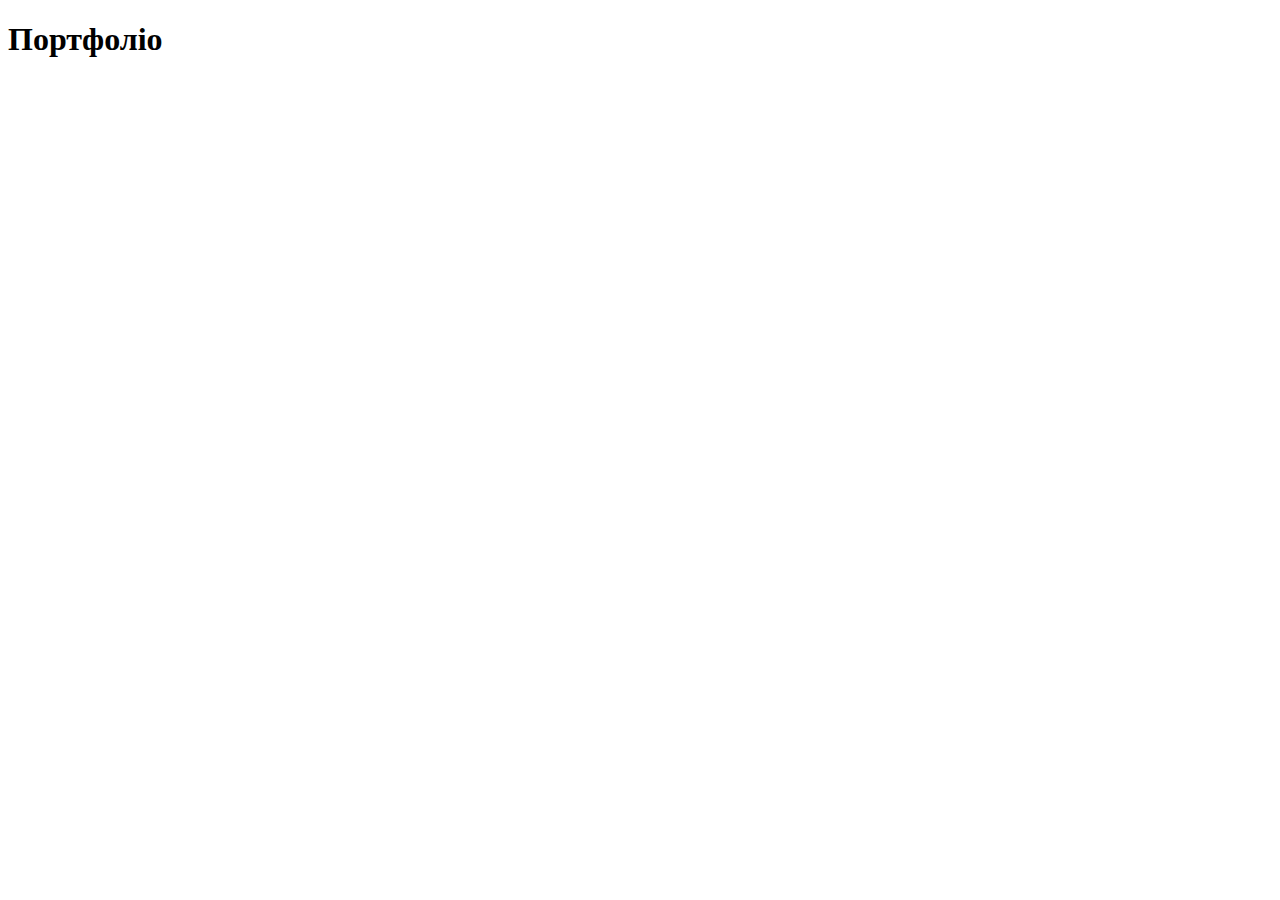
==== portfolio.html @ db844f71 "fix phone" ====
<!DOCTYPE html>
<html lang="uk">
<head>
    <meta charset="UTF-8">
    <meta http-equiv="X-UA-Compatible" content="IE=edge">
    <meta name="viewport" content="width=device-width, initial-scale=1.0">
    <title>Document</title>
</head>
<body>
    <h1>Портфоліо</h1>
</body>
</html>
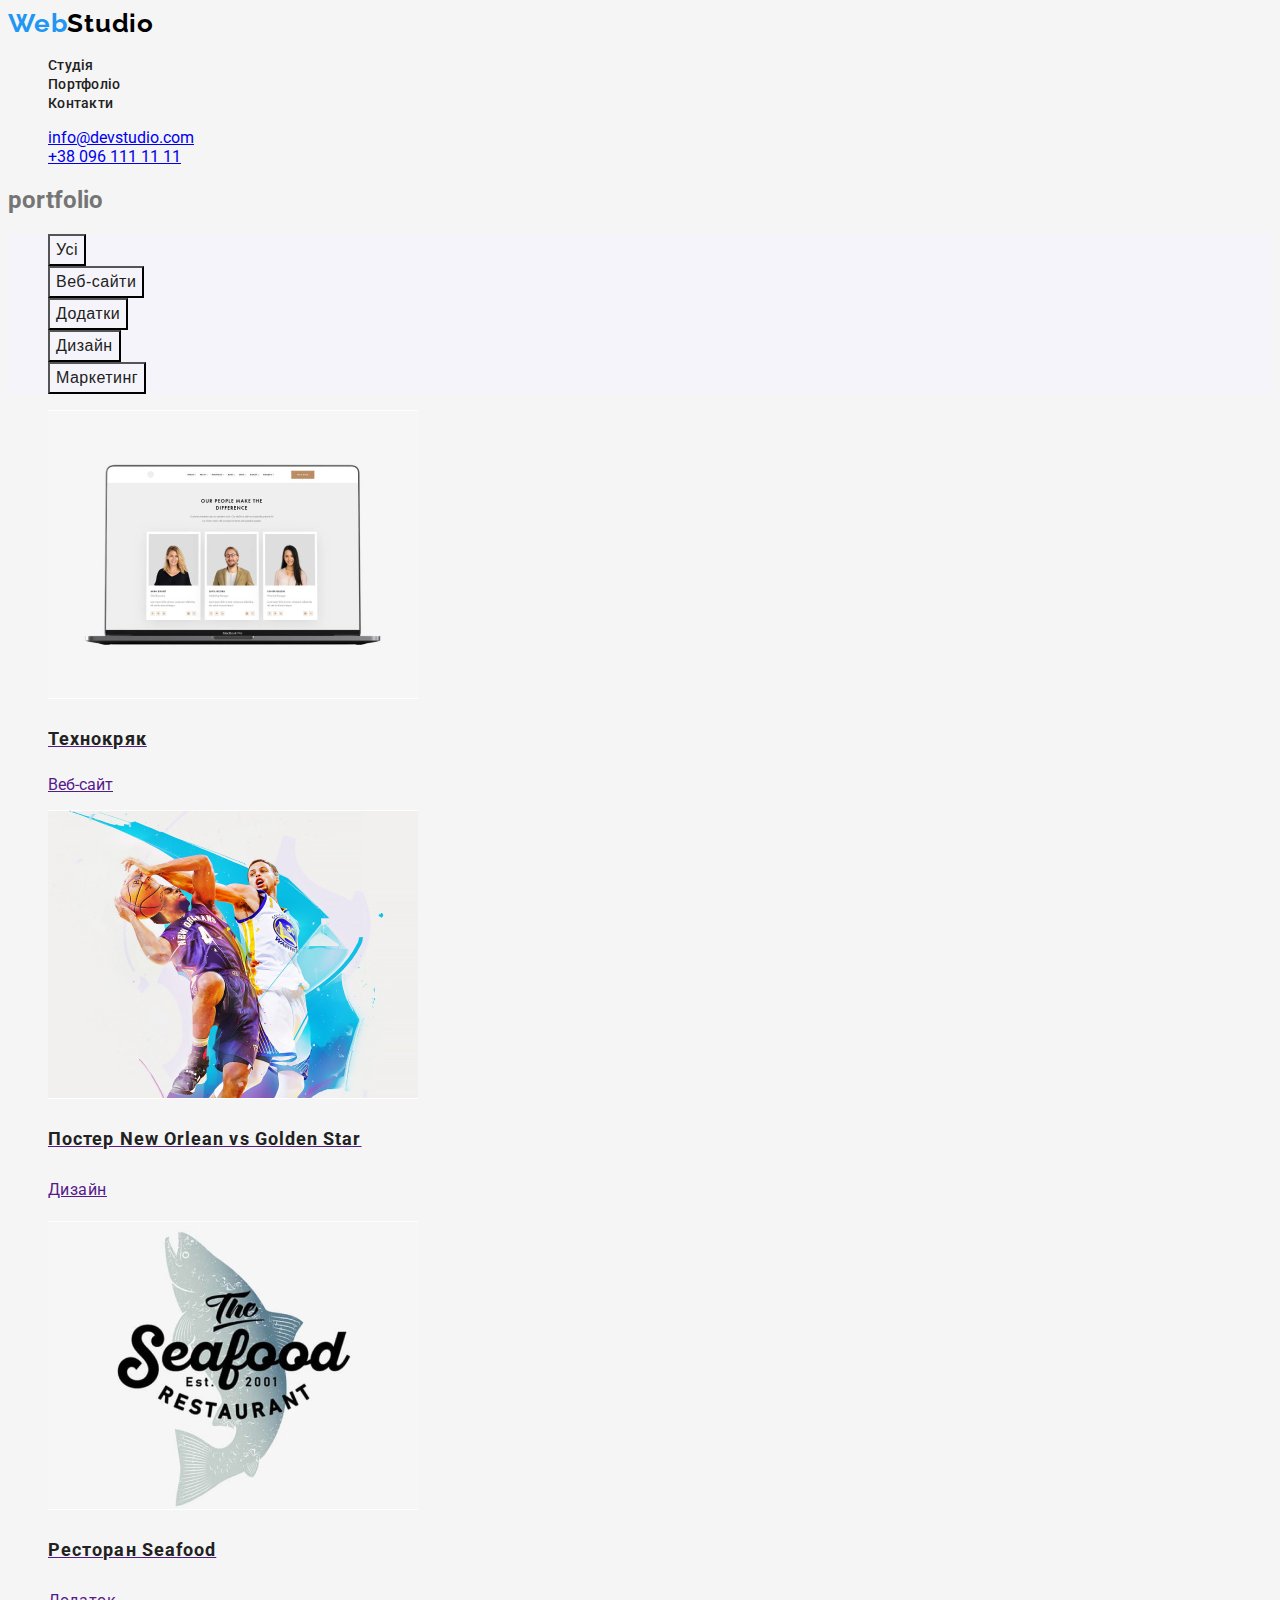
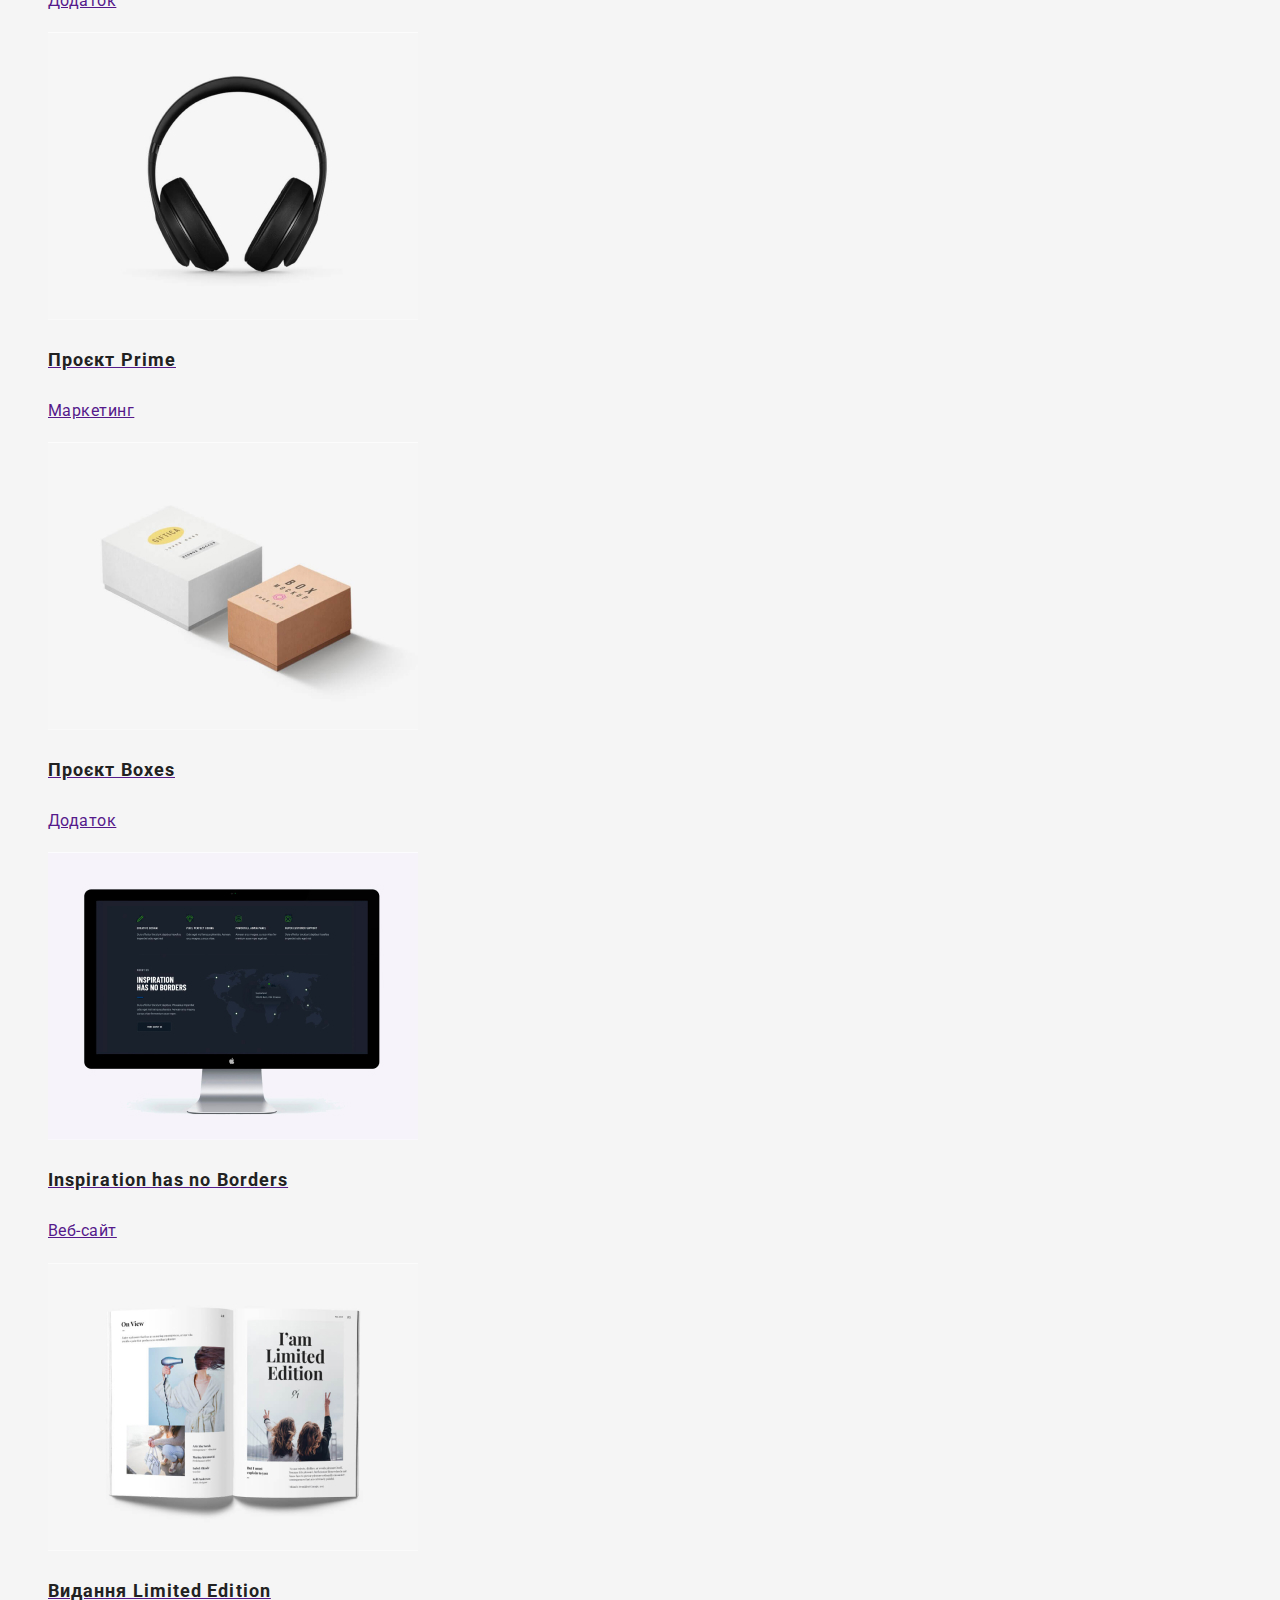
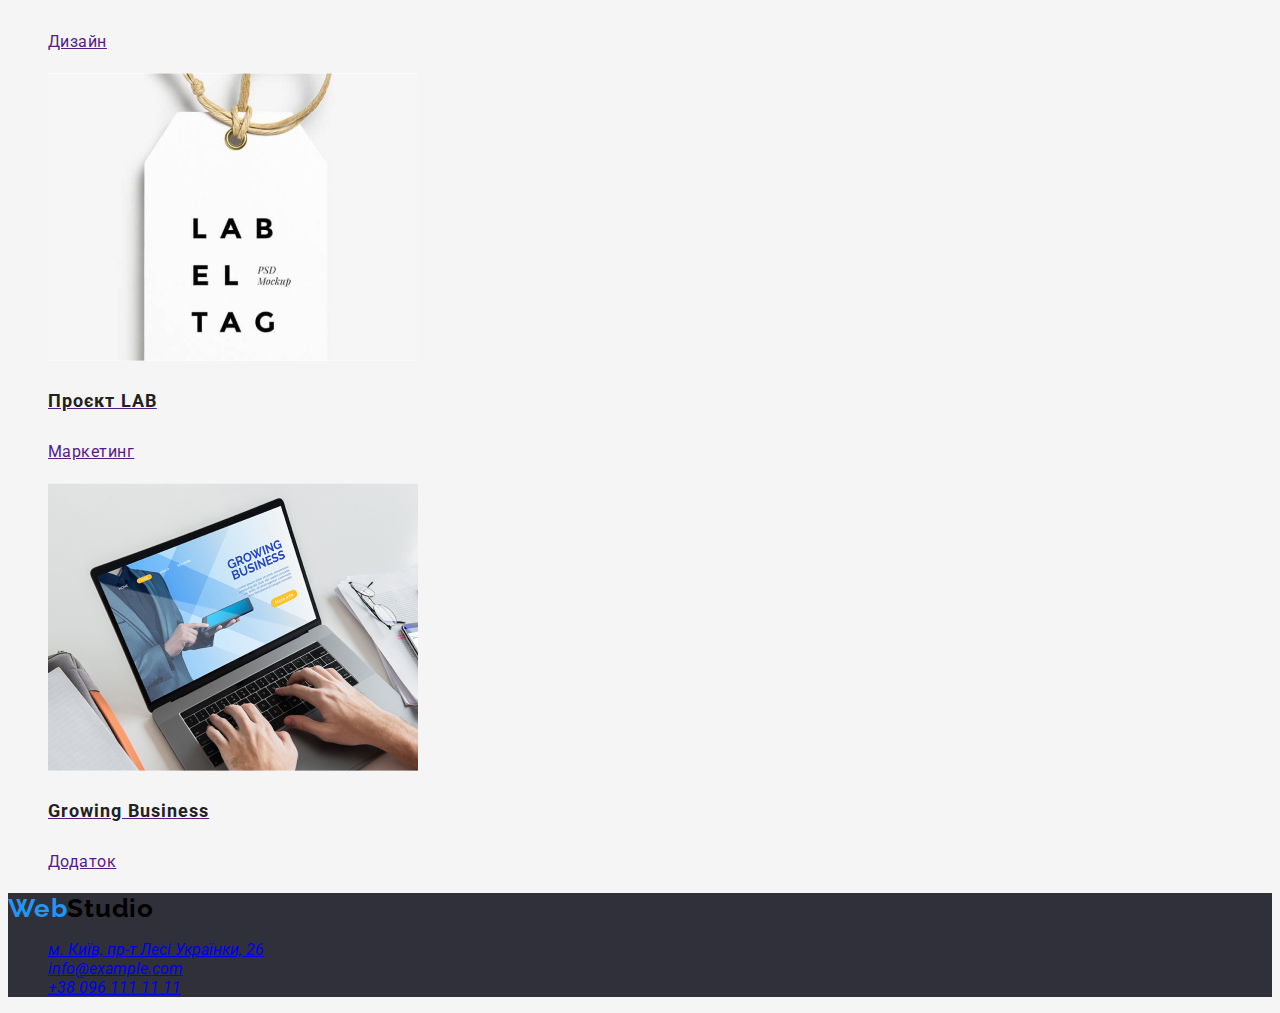
==== commit 889b7e41: "add portfolio" ====
--- a/portfolio.html
+++ b/portfolio.html
@@ -5,8 +5,122 @@
     <meta http-equiv="X-UA-Compatible" content="IE=edge">
     <meta name="viewport" content="width=device-width, initial-scale=1.0">
     <title>Document</title>
+<link rel="preconnect" href="https://fonts.googleapis.com">
+<link rel="preconnect" href="https://fonts.gstatic.com" crossorigin>
+<link
+    href="https://fonts.googleapis.com/css2?family=Oleo+Script&family=Raleway:wght@700&family=Roboto:wght@400;500;700&display=swap"
+    rel="stylesheet">
+
+   <link rel="stylesheet" href="./css/style.css">
 </head>
-<body>
-    <h1>Портфоліо</h1>
+<body class="page">
+    <header class="page-header">
+       <!-- верхня лінія -->
+       <nav class="header-nav">
+       <a href="./index.html" class="logo">
+         <span class="logo-web">Web</span><span class="logo-studio">Studio</span></a>
+        <ul class="nav list">
+            <li><a href="./studio.html" class="nav-studia link">Студія</a></li>
+            <li><a href="./portfolio.html" class="nav-portfolio link">Портфоліо</a></li>
+            <li><a href="" class="nav-kontakt link">Контакти</a></li>
+                </ul>
+       </nav>
+        <ul class="auth-nav list link">
+        <li><a href="mailto:info@devstudio.com" class="link" >info@devstudio.com</a></li>
+        <li><a href="tel+380961111111" class="link">+38 096 111 11 11</a></li>
+         </ul> 
+    </header>
+    <main>
+<!-- Портфоліо -->
+<section class="section-potfolio">
+    <h2>portfolio</h2>
+       <!-- filters -->
+       <ul class=" portfolio-filter list">
+        <li><button type="button" class="link button">Усі</button>
+        </li>
+        <li><button type="button" class="link button">Веб-сайти</button>
+        </li>
+        <li><button type="button" class="link button">Додатки</button>
+        </li>
+        <li><button type="button" class="link button">Дизайн</button>
+         </li>
+        <li><button type="button" class="link button">Маркетинг</button>
+        </li>
+      </ul>
+      
+           <ul class="list">
+      <!-- project1 -->
+             <li> <a href="">
+                   <img src="./images/imgone.jpg" width="370" alt="два фото з жінками і одне фото з чоловіком">
+            <h3 class="project-title">Технокряк</h3>
+            <p>Веб-сайт</p></a>
+            </li>
+         <!-- project2 -->
+                <li><a href="">
+                <img src="./images/imgtwo.jpg" width="370" alt="два чоловіка з м'ячем">
+             <h3 class="project-title">Постер New Orlean vs Golden Star</h3>
+             <p class="project-text">Дизайн</p></a>
+            </li>
+        <!-- project3 -->
+                <li> <a href="">
+                <img src="./images/imgthree.jpg" width="370" alt="назва ресторану ">
+                <h3 class="project-title">Ресторан Seafood</h3>
+                <p class="project-text">Додаток</p></a>
+             </li>
+        <!-- project4 -->
+                <li> <a href="">
+                <img src="./images/imgfour.jpg" width="370" alt="навушники">
+                <h3 class="project-title">Проєкт Prime</h3>
+                <p class="project-text">Маркетинг</p></a>
+             </li>
+        <!-- project5 -->
+                <li> <a href="">
+                <img src="./images/imgfive.jpg" width="370" alt="лежать дві коробки">
+             <h3 class="project-title">Проєкт Boxes</h3>
+            <p class="project-text">Додаток</p></a>
+             </li>
+         <!-- project6 -->
+                <li> <a href="">
+                <img src="./images/imgsix.jpg" width="370" alt="монитор стоїть на поверхнї">
+             
+            <h3 class="project-title">Inspiration has no Borders</h3>
+            <p class="project-text">Веб-сайт</p></a>
+             </li>
+             <!-- project7 -->
+                <li> <a href="">
+                <img src="./images/imgseven.jpg" width="370" alt="відкритий журнал">
+             <h3 class="project-title">Видання Limited Edition</h3>
+            <p class="project-text">Дизайн</p></a>
+             </li>
+              <!-- project8 -->
+                <li> <a href="">
+                <img src="./images/imgeight.jpg"  width="370" alt="етикетка бренду">
+             <h3 class="project-title">Проєкт LAB</h3>
+            <p class="project-text">Маркетинг</p></a>
+            </li>
+            <!-- project9 -->
+                <li> <a href="">
+                <img src="./images/imgnine.jpg" width="370" alt="руки на клавіатурі ноутбука">
+             <h3 class="project-title">Growing Business</h3>
+            <p class="project-text">Додаток</p></a>
+         </li>   
+            </ul>
+</section>
+    </main>
+<!--підвал  -->
+<footer class="footer">
+    <a href="./index.html" class="logo"><span class="logo-web">Web</span><span class="logo-studio">Studio</span></a>
+    <address>
+    <ul class=" auth-nav list">
+      <li>
+         <a href="address">м. Київ, пр-т Лесі Українки, 26</a>
+      </li>
+        <li>
+            <a href="mailto:info@example.com" class="link">info@example.com</a>
+                    </li>
+        <li><a href="tel:+380961111111" class="link">+38 096 111 11 11</a></li>
+    </ul></address>
+</footer>
+    
 </body>
 </html>--- a/css/style.css
+++ b/css/style.css
@@ -0,0 +1,206 @@
+:root{
+    --title-color: #212121;
+    --text-color: #757575;
+    --accent-color: #2196F3;
+    --secondary-title-color: #000000;
+    --primary-background-color: #F5F5F5;
+    --background-color: #F5F4FA;
+    --secondary-background-color: #2F303A;
+    --title-white-color:   #FFFFFF;
+}
+
+body{
+    background:var(--primary-background-color) ;
+    color:var(--text-color);
+
+    font-family: Roboto, sans-serif;}
+
+
+    /* колір основного тексту color: #212121; */
+    /* колір другорядного тексту  color:#757575; */
+    /* колір-акцент color:#2196F3*/
+    /* білий color:#FFFFFF */
+
+
+.list{
+    list-style: none;
+}
+/* logo */
+.logo-web{
+    color:var(--accent-color) ;
+}
+.logo-studio{
+    color:var(--secondary-title-color) ;
+}
+.logo{
+     
+    font-family: 'Raleway',sans-serif;
+    font-weight: 700;
+    font-size: 26px;
+    line-height: 1.19;
+    letter-spacing: 0.03em;
+    text-decoration: none;
+}
+/* навігація */
+.header-nav .link {
+    color:var(--title-color) ;
+
+   font-weight: 500;
+   font-size: 14px;
+   line-height: 1.14;
+   letter-spacing: 0.02em;
+   text-decoration: none ;
+
+}
+.header-nav .link:hover, 
+.header-nav .link:focus{
+    color:var(--accent-color) ;
+}
+
+.nav-info .link:hover,
+.nav-info .link:focus{
+    color:var(--accent-color);
+}
+.nav{
+    color:var(--title-color) ;
+}
+.nav-portfolio .link .current{
+    color:var(--accent-color) ;
+}  
+/* шапка -hero*/
+.section-hero{
+    background:var(--secondary-background-color) ;
+}
+.title-hero{
+    color: var(--title-white-color);
+    
+    font-weight: 900;
+    font-size: 44px;
+    line-height: 1.36;
+    text-align: center;
+    letter-spacing: 0.06em;
+    text-transform: uppercase;
+    
+}
+
+/* section feature */
+.feature-title{
+   color:var(--title-color) ;
+
+    font-weight: 700;
+    font-size: 14px;
+    line-height: 1.14;
+    letter-spacing: 0.03em;
+    text-transform: uppercase;
+}
+
+/* section-business */
+.business-title{
+    color:var(--title-color) ;
+
+    font-weight: 700;
+    font-size: 36px;
+    line-height: 1.17;
+    text-align: center;
+    letter-spacing: 0.03em;
+
+}
+/* section-team */
+.section-team{
+    background-color:var(--background-color) ;
+}
+.team-title{
+color:var(--title-color) ;
+}
+.title-team{
+ color:var(--title-color) ;
+
+    font-weight: 700;
+    font-size: 36px;
+    line-height: 1.17;
+    text-align: center;
+    letter-spacing: 0.03em;
+}
+.team-title{
+  color: var(--title-color);  
+
+   font-weight: 500;
+   font-size: 16px;
+   line-height: 1.19;
+   text-align: center;
+   letter-spacing: 0.03em;
+            
+}
+
+.team-text{
+ 
+font-weight: 400;
+font-size: 16px;
+line-height: 1.19;
+text-align: center;
+letter-spacing: 0.03em;
+}
+/* footer */
+.footer {
+    background-color:var(--secondary-background-color) ;
+    text-decoration: none;
+}
+
+/* portfolio-filters */
+.portfolio-filter{
+    background-color:var(--background-color) ;
+    color:var(--title-color) ;
+
+}
+.portfolio-filter:hover,
+.portfolio-filter:focus{
+    color:var(--accent-color) ;
+}
+/* portfolio-project */
+.project-title{
+
+    color:var(--title-color);
+
+font-weight: 700;
+font-size: 18px;
+line-height: 2;
+letter-spacing: 0.06em;
+text-decoration: none;
+}
+.project-text{
+    
+font-size: 16px;
+line-height: 1.88;
+letter-spacing: 0.03em;
+text-decoration: none;
+}
+/* button */
+.button{
+    color:var(--title-color) ;
+    background:var(--background-color) ;
+    
+    font-weight: 500;
+    font-size: 16px;
+    line-height: 1.63;
+    text-align: center;
+    letter-spacing: 0.03em;
+}
+
+.button:hover,
+.button:focus{
+    color:var(--title-white-color);
+    background:var(--accent-color) ;
+}
+ .primary-button{
+    color: var(--title-white-color);
+    background:var(--accent-color);
+    
+font-weight: 700;
+font-size: 16px;
+line-height: 1.87;
+display: flex;
+align-items: center;
+text-align: center;
+letter-spacing: 0.06em;
+
+ }
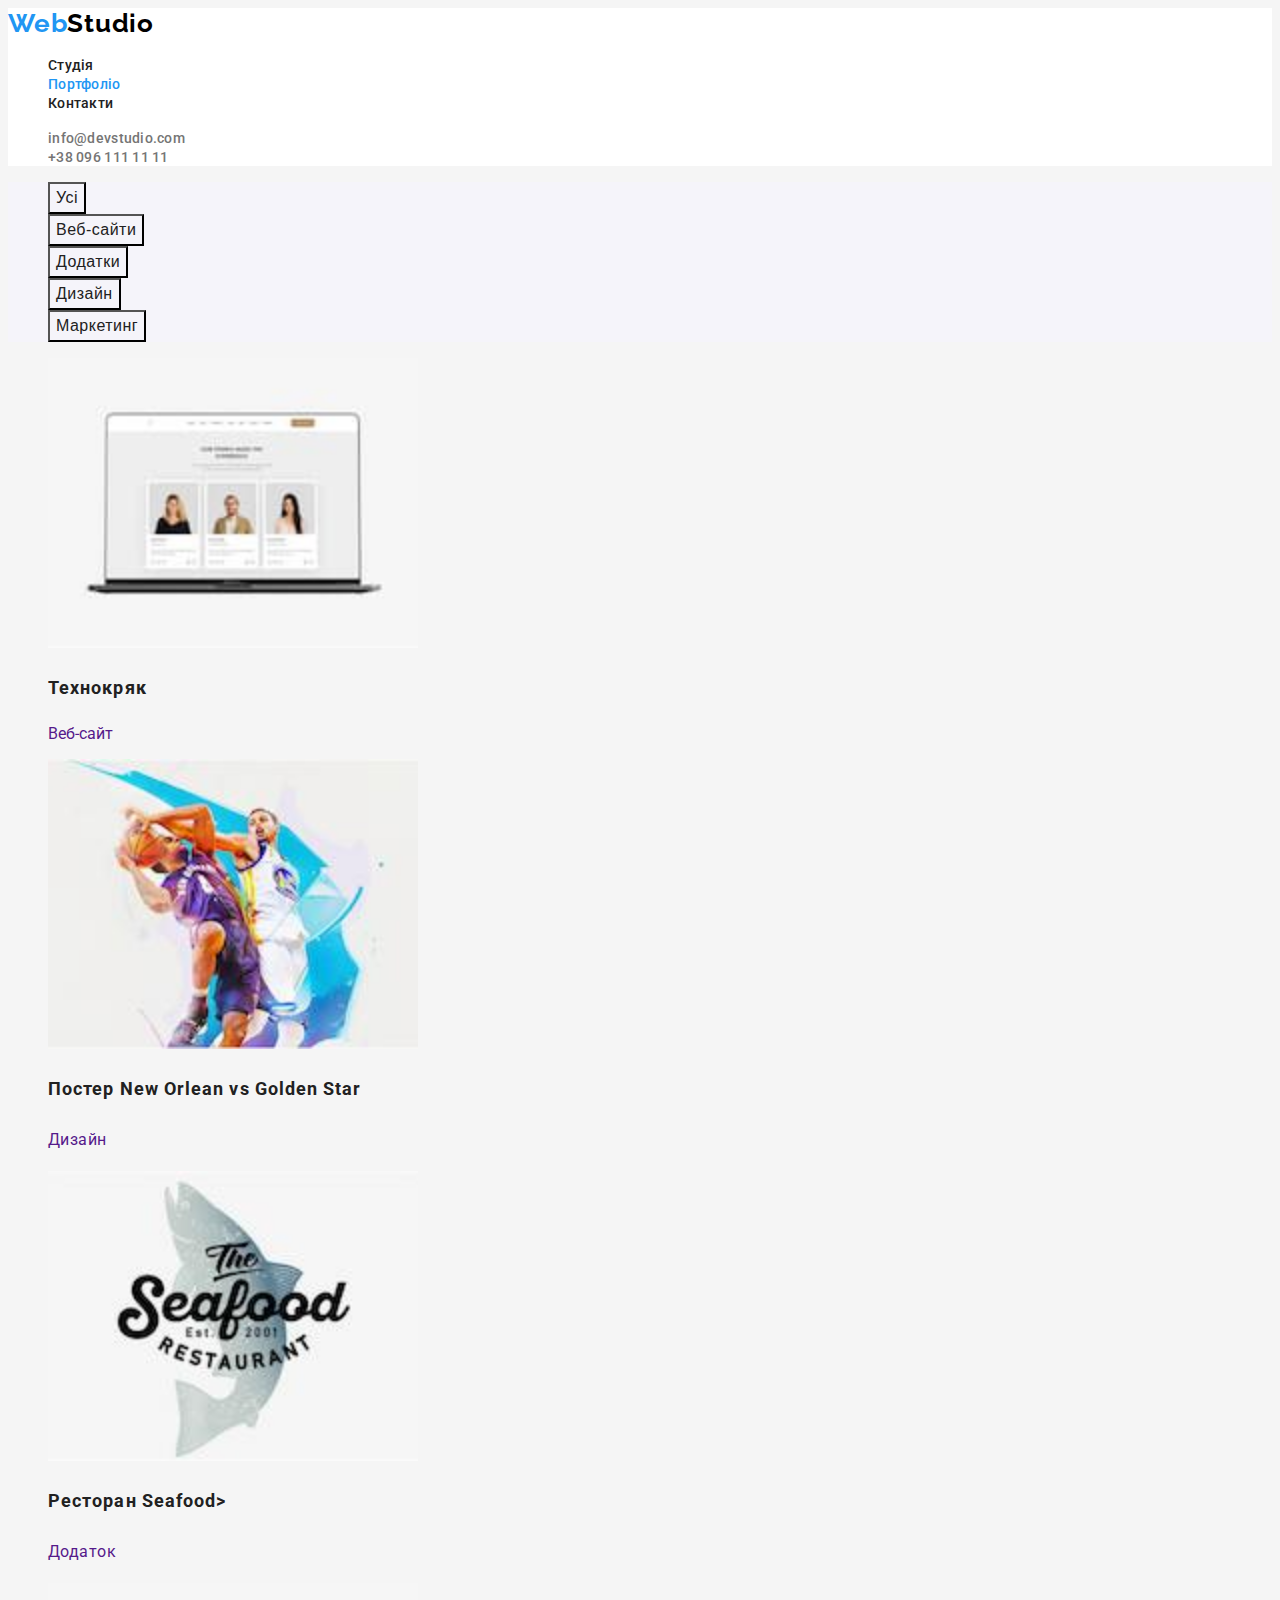
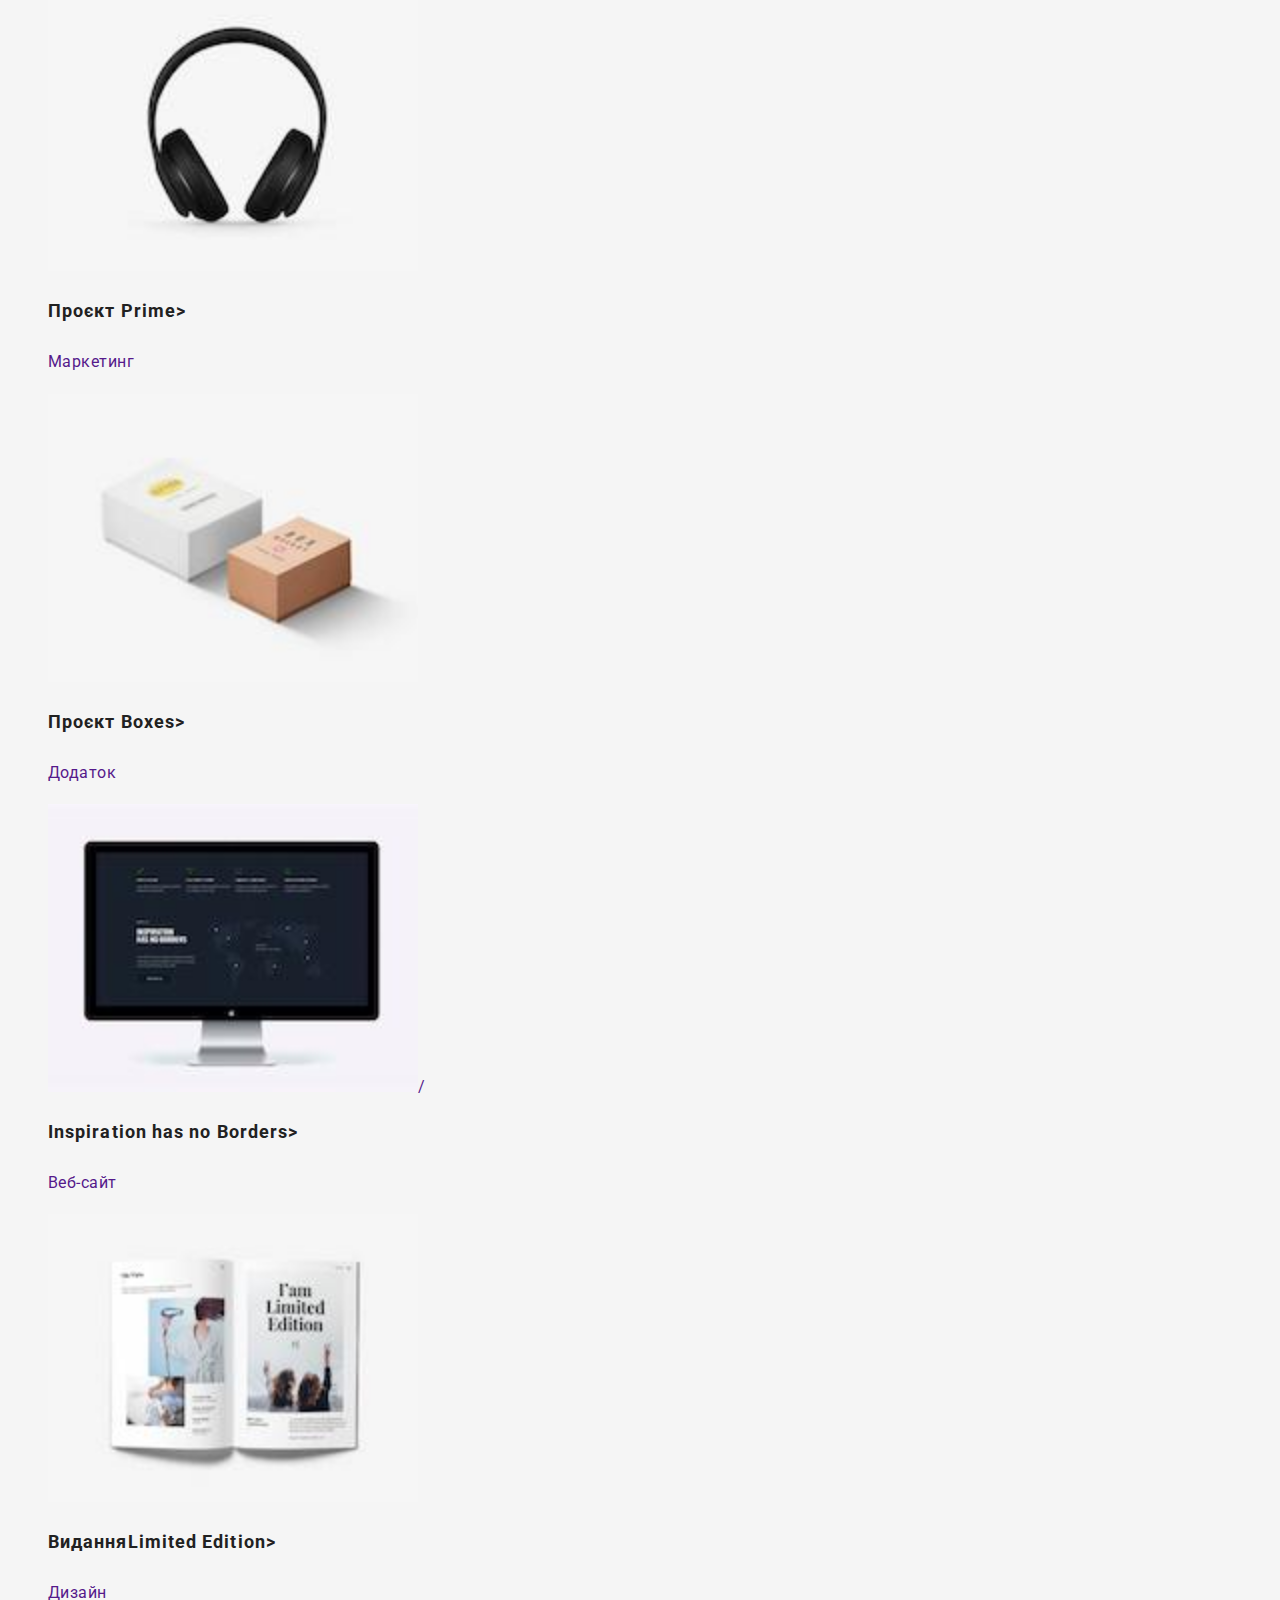
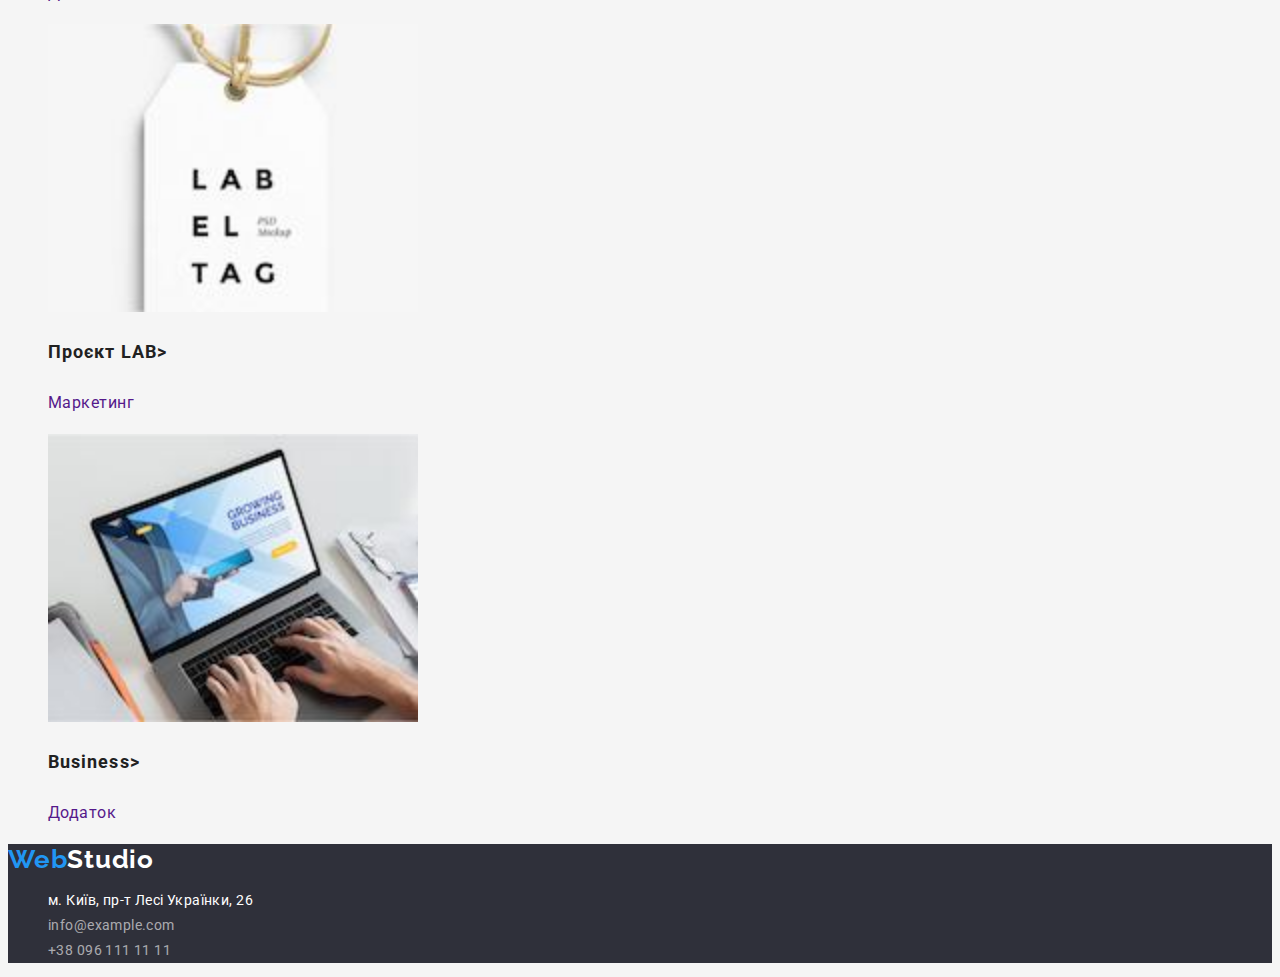
==== commit d1ec4874: "add portfolio" ====
--- a/portfolio.html
+++ b/portfolio.html
@@ -15,111 +15,143 @@
 </head>
 <body class="page">
     <header class="page-header">
-       <!-- верхня лінія -->
+
+                             <!-- Header -->
+
        <nav class="header-nav">
        <a href="./index.html" class="logo">
          <span class="logo-web">Web</span><span class="logo-studio">Studio</span></a>
         <ul class="nav list">
             <li><a href="./studio.html" class="nav-studia link">Студія</a></li>
-            <li><a href="./portfolio.html" class="nav-portfolio link">Портфоліо</a></li>
+            <li><a href="./portfolio.html" class="nav-portfolio link current">Портфоліо</a></li>
             <li><a href="" class="nav-kontakt link">Контакти</a></li>
                 </ul>
        </nav>
         <ul class="auth-nav list link">
-        <li><a href="mailto:info@devstudio.com" class="link" >info@devstudio.com</a></li>
-        <li><a href="tel+380961111111" class="link">+38 096 111 11 11</a></li>
+        <li><a href="mailto:info@devstudio.com" class="auth-info link" >info@devstudio.com</a></li>
+        <li><a href="tel+380961111111" class="auth-tel link">+38 096 111 11 11</a></li>
          </ul> 
     </header>
+    
     <main>
-<!-- Портфоліо -->
-<section class="section-potfolio">
-    <h2>portfolio</h2>
-       <!-- filters -->
-       <ul class=" portfolio-filter list">
-        <li><button type="button" class="link button">Усі</button>
-        </li>
-        <li><button type="button" class="link button">Веб-сайти</button>
-        </li>
-        <li><button type="button" class="link button">Додатки</button>
-        </li>
-        <li><button type="button" class="link button">Дизайн</button>
+
+                             <!-- portfolio -->
+     <section class="section-potfolio">
+     <h2 class="visually-hidden">portfolio</h2>
+
+                             <!-- filters -->
+         <ul class=" portfolio-filter list">
+         <li><button type="button" class="link button">Усі</button>
          </li>
-        <li><button type="button" class="link button">Маркетинг</button>
-        </li>
-      </ul>
-      
-           <ul class="list">
-      <!-- project1 -->
-             <li> <a href="">
-                   <img src="./images/imgone.jpg" width="370" alt="два фото з жінками і одне фото з чоловіком">
-            <h3 class="project-title">Технокряк</h3>
-            <p>Веб-сайт</p></a>
-            </li>
-         <!-- project2 -->
-                <li><a href="">
-                <img src="./images/imgtwo.jpg" width="370" alt="два чоловіка з м'ячем">
-             <h3 class="project-title">Постер New Orlean vs Golden Star</h3>
+         <li><button type="button" class="link button">Веб-сайти</button>
+         </li>
+         <li><button type="button" class="link button">Додатки</button>
+         </li>
+         <li><button type="button" class="link button">Дизайн</button>
+         </li>
+         <li><button type="button" class="link button">Маркетинг</button>
+         </li>
+         </ul>
+                 <ul class="list">
+             
+                      <!-- project1 -->
+
+             <li> <a href="" class="link">
+                   <img src="./images/projectone.jpg" width="370" alt="два фото з жінками і одне фото з чоловіком">
+             <h3 class="project-title">Технокряк</h3>
+             <p>Веб-сайт</p></a>
+             </li>
+             
+                         <!-- project2 -->
+                
+             <li><a href="" class="link" >
+                <img src="./images/projecttwo.jpg" width="370" alt="два чоловіка з м'ячем">
+             <h3 class="project-title">Постер <span lang="en">New Orlean vs Golden Star</span>
+            </h3>
              <p class="project-text">Дизайн</p></a>
-            </li>
-        <!-- project3 -->
-                <li> <a href="">
-                <img src="./images/imgthree.jpg" width="370" alt="назва ресторану ">
-                <h3 class="project-title">Ресторан Seafood</h3>
+             </li>
+             
+                          <!-- project3 -->
+                
+                <li> <a href="" class="link">
+                <img src="./images/projectthree.jpg" width="370" alt="назва ресторану ">
+                <h3 class="project-title">Ресторан <span lang="en">Seafood></span>
+                </h3>
                 <p class="project-text">Додаток</p></a>
              </li>
-        <!-- project4 -->
-                <li> <a href="">
-                <img src="./images/imgfour.jpg" width="370" alt="навушники">
-                <h3 class="project-title">Проєкт Prime</h3>
+             
+                         <!-- project4 -->
+
+                <li> <a href="" class="link">
+                <img src="./images/projectfour.jpg" width="370" alt="навушники">
+                <h3 class="project-title">Проєкт <span lang="en">Prime></span>
+                </h3>
                 <p class="project-text">Маркетинг</p></a>
              </li>
-        <!-- project5 -->
-                <li> <a href="">
-                <img src="./images/imgfive.jpg" width="370" alt="лежать дві коробки">
-             <h3 class="project-title">Проєкт Boxes</h3>
-            <p class="project-text">Додаток</p></a>
+             
+                        <!-- project5 -->
+
+                <li> <a href="" class="link">
+                <img src="./images/projectfive.jpg" width="370" alt="лежать дві коробки">
+             <h3 class="project-title">Проєкт <span lang="en">Boxes></span>
+             </h3>
+             <p class="project-text">Додаток</p></a>
              </li>
-         <!-- project6 -->
-                <li> <a href="">
-                <img src="./images/imgsix.jpg" width="370" alt="монитор стоїть на поверхнї">
              
-            <h3 class="project-title">Inspiration has no Borders</h3>
-            <p class="project-text">Веб-сайт</p></a>
+                      <!-- project6 -->
+
+                <li> <a href="" class="link">
+                <img src="./images/projectsix.jpg" width="370" alt="монитор стоїть на поверхнї">/
+                <h3 class="project-title"><span lang="en">Inspiration has no Borders></span>
+                </h3>
+             <p class="project-text">Веб-сайт</p></a>
              </li>
-             <!-- project7 -->
-                <li> <a href="">
-                <img src="./images/imgseven.jpg" width="370" alt="відкритий журнал">
-             <h3 class="project-title">Видання Limited Edition</h3>
+            
+                       <!-- project7 -->
+
+                <li> <a href="" class="link">
+                <img src="./images/projectcseven.jpg" width="370" alt="відкритий журнал">
+             <h3 class="project-title">Видання<span lang="en">Limited Edition></span>
+             </h3>
             <p class="project-text">Дизайн</p></a>
              </li>
-              <!-- project8 -->
-                <li> <a href="">
-                <img src="./images/imgeight.jpg"  width="370" alt="етикетка бренду">
-             <h3 class="project-title">Проєкт LAB</h3>
-            <p class="project-text">Маркетинг</p></a>
-            </li>
-            <!-- project9 -->
-                <li> <a href="">
-                <img src="./images/imgnine.jpg" width="370" alt="руки на клавіатурі ноутбука">
-             <h3 class="project-title">Growing Business</h3>
-            <p class="project-text">Додаток</p></a>
-         </li>   
-            </ul>
-</section>
-    </main>
-<!--підвал  -->
-<footer class="footer">
-    <a href="./index.html" class="logo"><span class="logo-web">Web</span><span class="logo-studio">Studio</span></a>
-    <address>
-    <ul class=" auth-nav list">
-      <li>
-         <a href="address">м. Київ, пр-т Лесі Українки, 26</a>
-      </li>
-        <li>
-            <a href="mailto:info@example.com" class="link">info@example.com</a>
-                    </li>
-        <li><a href="tel:+380961111111" class="link">+38 096 111 11 11</a></li>
-    </ul></address>
+              
+                        <!-- project8 -->
+
+                <li> <a href="" class="link">
+                <img src="./images/projecteight.jpg"  width="370" alt="етикетка бренду">
+             <h3 class="project-title">Проєкт <span lang="en">LAB></span>
+            </h3>
+             <p class="project-text">Маркетинг</p></a>
+             </li>
+             
+                         <!-- project9 -->
+
+                <li> <a href="" class="link">
+                <img src="./images/projectnine.jpg" width="370" alt="руки на клавіатурі ноутбука">
+             <h3 class="project-title"><span lang="en">Business></span>
+            </h3>
+             <p class="project-text">Додаток</p></a>
+             </li>   
+             </ul>
+ </section>
+  </main>
+
+                             <!-- Footer -->
+
+    <footer class="footer">
+     <a href="./index.html" class="logo"><span class="logo-web">Web</span><span class="logo-footer">Studio</span></a>
+     <address class="address">
+     <ul class=" auth-nav list" >
+     <li>
+         <a href="address" class=" address link">м. Київ, пр-т Лесі Українки, 26</a>
+    </li>
+     <li>
+          <a href="mailto:info@example.com" class="footer-info link">info@example.com</a>
+     </li>
+        <li><a href="tel:+380961111111" class=" footer-tel link">+38 096 111 11 11</a></li>
+     </ul>
+     </address>
 </footer>
     
 </body>
--- a/css/style.css
+++ b/css/style.css
@@ -3,17 +3,18 @@
     --text-color: #757575;
     --accent-color: #2196F3;
     --secondary-title-color: #000000;
-    --primary-background-color: #F5F5F5;
-    --background-color: #F5F4FA;
-    --secondary-background-color: #2F303A;
-    --title-white-color:   #FFFFFF;
+    --primary-bg-color: #F5F5F5;
+    --bg-color: #F5F4FA;
+    --secondary-bg-color: #2F303A;
+    --title-hero-color:   #FFFFFF;
 }
 
 body{
-    background:var(--primary-background-color) ;
+    background:var(--primary-bg-color) ;
     color:var(--text-color);
 
-    font-family: Roboto, sans-serif;}
+    font-family: Roboto, sans-serif;
+}
 
 
     /* колір основного тексту color: #212121; */
@@ -25,12 +26,18 @@
 .list{
     list-style: none;
 }
-/* logo */
+.link{
+    text-decoration: none;
+}
+/*---------------- logo---------------- */
 .logo-web{
     color:var(--accent-color) ;
 }
 .logo-studio{
     color:var(--secondary-title-color) ;
+}
+.logo-footer{
+    color: var(--title-hero-color);
 }
 .logo{
      
@@ -41,10 +48,22 @@
     letter-spacing: 0.03em;
     text-decoration: none;
 }
-/* навігація */
+.visually-hidden{
+    position: absolute;
+    width: 1px;
+    height: 1px;
+    margin: -1px;
+    border: 0;
+    padding: 0;
+    white-space: nowrap;
+    clip-path: inset(100%);
+    clip: rect(0 0 0 0);
+    overflow: hidden;
+      }
+/*--------------------Header---------------- */
 .header-nav .link {
-    color:var(--title-color) ;
-
+    color:var(--title-color);
+     
    font-weight: 500;
    font-size: 14px;
    line-height: 1.14;
@@ -54,25 +73,74 @@
 }
 .header-nav .link:hover, 
 .header-nav .link:focus{
-    color:var(--accent-color) ;
-}
-
-.nav-info .link:hover,
-.nav-info .link:focus{
     color:var(--accent-color);
 }
 .nav{
-    color:var(--title-color) ;
-}
-.nav-portfolio .link .current{
-    color:var(--accent-color) ;
+    color:var(--title-color);
+}
+.nav .link.current
+{
+    color: var(--accent-color);
+}
+.nav-portfolio .link
+ {
+    color:var(--accent-color);
 }  
-/* шапка -hero*/
+.page-header{
+    background-color:var(--title-hero-color);
+}
+/* -------------------Address--------------- */
+.auth-tel{
+    color:var(--text-color);
+        font-weight: 500;
+        font-size: 14px;
+        line-height: 1.14;
+        letter-spacing: 0.02em;
+        }
+     .footer-tel,
+     .footer-info
+     {
+        color: rgba(255, 255, 255, 0.6);
+            
+            font-style: normal;
+            font-weight: 400;
+            font-size: 14px;
+            line-height: 1.74;
+                   
+            letter-spacing: 0.03em;
+               
+     }   
+.auth-info{
+    color:var(--text-color) ;
+    font-weight: 500;
+    font-size: 14px;
+    line-height: 1.14;
+    letter-spacing: 0.02em;
+    }
+   
+.auth-info:hover,
+.auth-info:focus
+{
+    color:var(--accent-color); 
+}
+.address{
+        color:var(--title-hero-color) ;
+        font-style: normal;
+        font-weight: 400;
+        font-size: 14px;
+        line-height: 1.71;
+        letter-spacing: 0.03em;
+          
+}
+
+/*--------------------Hero------------*/
+
+
 .section-hero{
-    background:var(--secondary-background-color) ;
+    background:var(--secondary-bg-color) ;
 }
 .title-hero{
-    color: var(--title-white-color);
+    color: var(--title-hero-color);
     
     font-weight: 900;
     font-size: 44px;
@@ -83,7 +151,7 @@
     
 }
 
-/* section feature */
+/* ---------------Section feature--------------- */
 .feature-title{
    color:var(--title-color) ;
 
@@ -93,37 +161,30 @@
     letter-spacing: 0.03em;
     text-transform: uppercase;
 }
-
-/* section-business */
-.business-title{
+.feature-text{
+    font-weight: 400;
+    font-size: 14px;
+    line-height: 1.71;
+    letter-spacing: 0.03em;
+    color:var(--text-color);
+}
+
+/* ---------------Section-business---------------*/
+.business-title,
+.title-team{
     color:var(--title-color) ;
-
     font-weight: 700;
     font-size: 36px;
     line-height: 1.17;
     text-align: center;
     letter-spacing: 0.03em;
-
-}
-/* section-team */
+}
+/* ---------------Section-team ---------------*/
 .section-team{
-    background-color:var(--background-color) ;
-}
-.team-title{
-color:var(--title-color) ;
-}
-.title-team{
- color:var(--title-color) ;
-
-    font-weight: 700;
-    font-size: 36px;
-    line-height: 1.17;
-    text-align: center;
-    letter-spacing: 0.03em;
+    background-color:var(--bg-color) ;
 }
 .team-title{
   color: var(--title-color);  
-
    font-weight: 500;
    font-size: 16px;
    line-height: 1.19;
@@ -131,24 +192,30 @@
    letter-spacing: 0.03em;
             
 }
-
+.card{
+    background-color:var(--title-hero-color);
+}
 .team-text{
  
-font-weight: 400;
-font-size: 16px;
-line-height: 1.19;
-text-align: center;
-letter-spacing: 0.03em;
-}
-/* footer */
+  font-size: 16px;
+  line-height: 1.19;
+  text-align: center;
+  letter-spacing: 0.03em;
+}
+/* ---------------Footer--------------- */
 .footer {
-    background-color:var(--secondary-background-color) ;
+    background-color:var(--secondary-bg-color) ;
     text-decoration: none;
 }
-
-/* portfolio-filters */
+.footer-info:hover,
+.footer-info:focus{
+    color: var(--accent-color);
+}
+
+
+/* ---------------Portfolio-filters ---------------*/
 .portfolio-filter{
-    background-color:var(--background-color) ;
+    background-color:var(--bg-color) ;
     color:var(--title-color) ;
 
 }
@@ -156,28 +223,28 @@
 .portfolio-filter:focus{
     color:var(--accent-color) ;
 }
-/* portfolio-project */
+/* ---------------Portfolio-project--------------- */
 .project-title{
 
     color:var(--title-color);
 
-font-weight: 700;
-font-size: 18px;
-line-height: 2;
-letter-spacing: 0.06em;
-text-decoration: none;
-}
+  font-weight: 700;
+  font-size: 18px;
+  line-height: 2;
+  letter-spacing: 0.06em;
+  text-decoration: none;
+  }
 .project-text{
     
-font-size: 16px;
-line-height: 1.88;
-letter-spacing: 0.03em;
-text-decoration: none;
-}
-/* button */
+  font-size: 16px;
+  line-height: 1.88;
+  letter-spacing: 0.03em;
+  text-decoration: none;
+  }
+/* ---------------Button ---------------*/
 .button{
     color:var(--title-color) ;
-    background:var(--background-color) ;
+    background:var(--bg-color) ;
     
     font-weight: 500;
     font-size: 16px;
@@ -188,19 +255,23 @@
 
 .button:hover,
 .button:focus{
-    color:var(--title-white-color);
+    color:var(--title-hero-color);
     background:var(--accent-color) ;
 }
  .primary-button{
-    color: var(--title-white-color);
+    color: var(--title-hero-color);
     background:var(--accent-color);
     
-font-weight: 700;
-font-size: 16px;
-line-height: 1.87;
-display: flex;
-align-items: center;
-text-align: center;
-letter-spacing: 0.06em;
-
- }
+  font-weight: 700;
+  font-size: 16px;
+  line-height: 1.87;
+  display: flex;
+  align-items: center;
+  text-align: center;
+  letter-spacing: 0.06em;
+
+  }
+  .primary-button:hover,
+  .primary-button:focus{
+    background: #188CE8
+  }
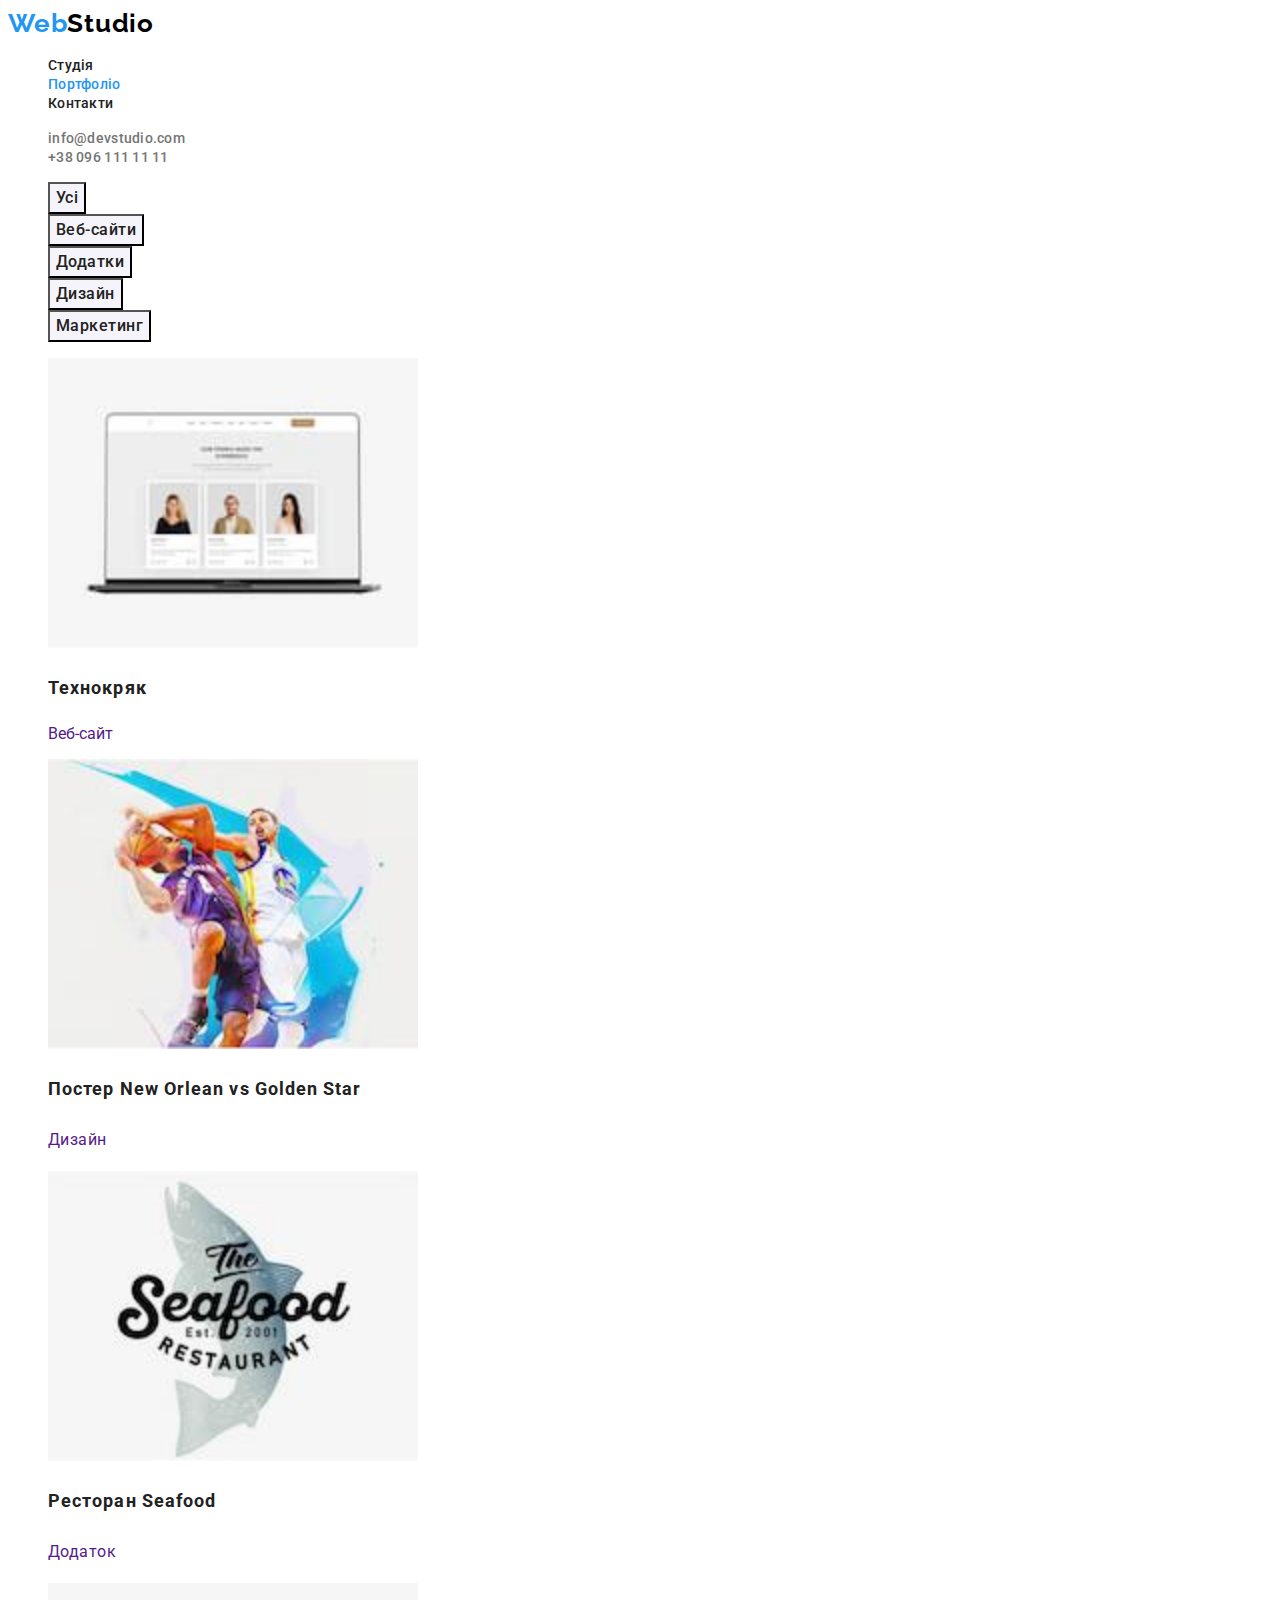
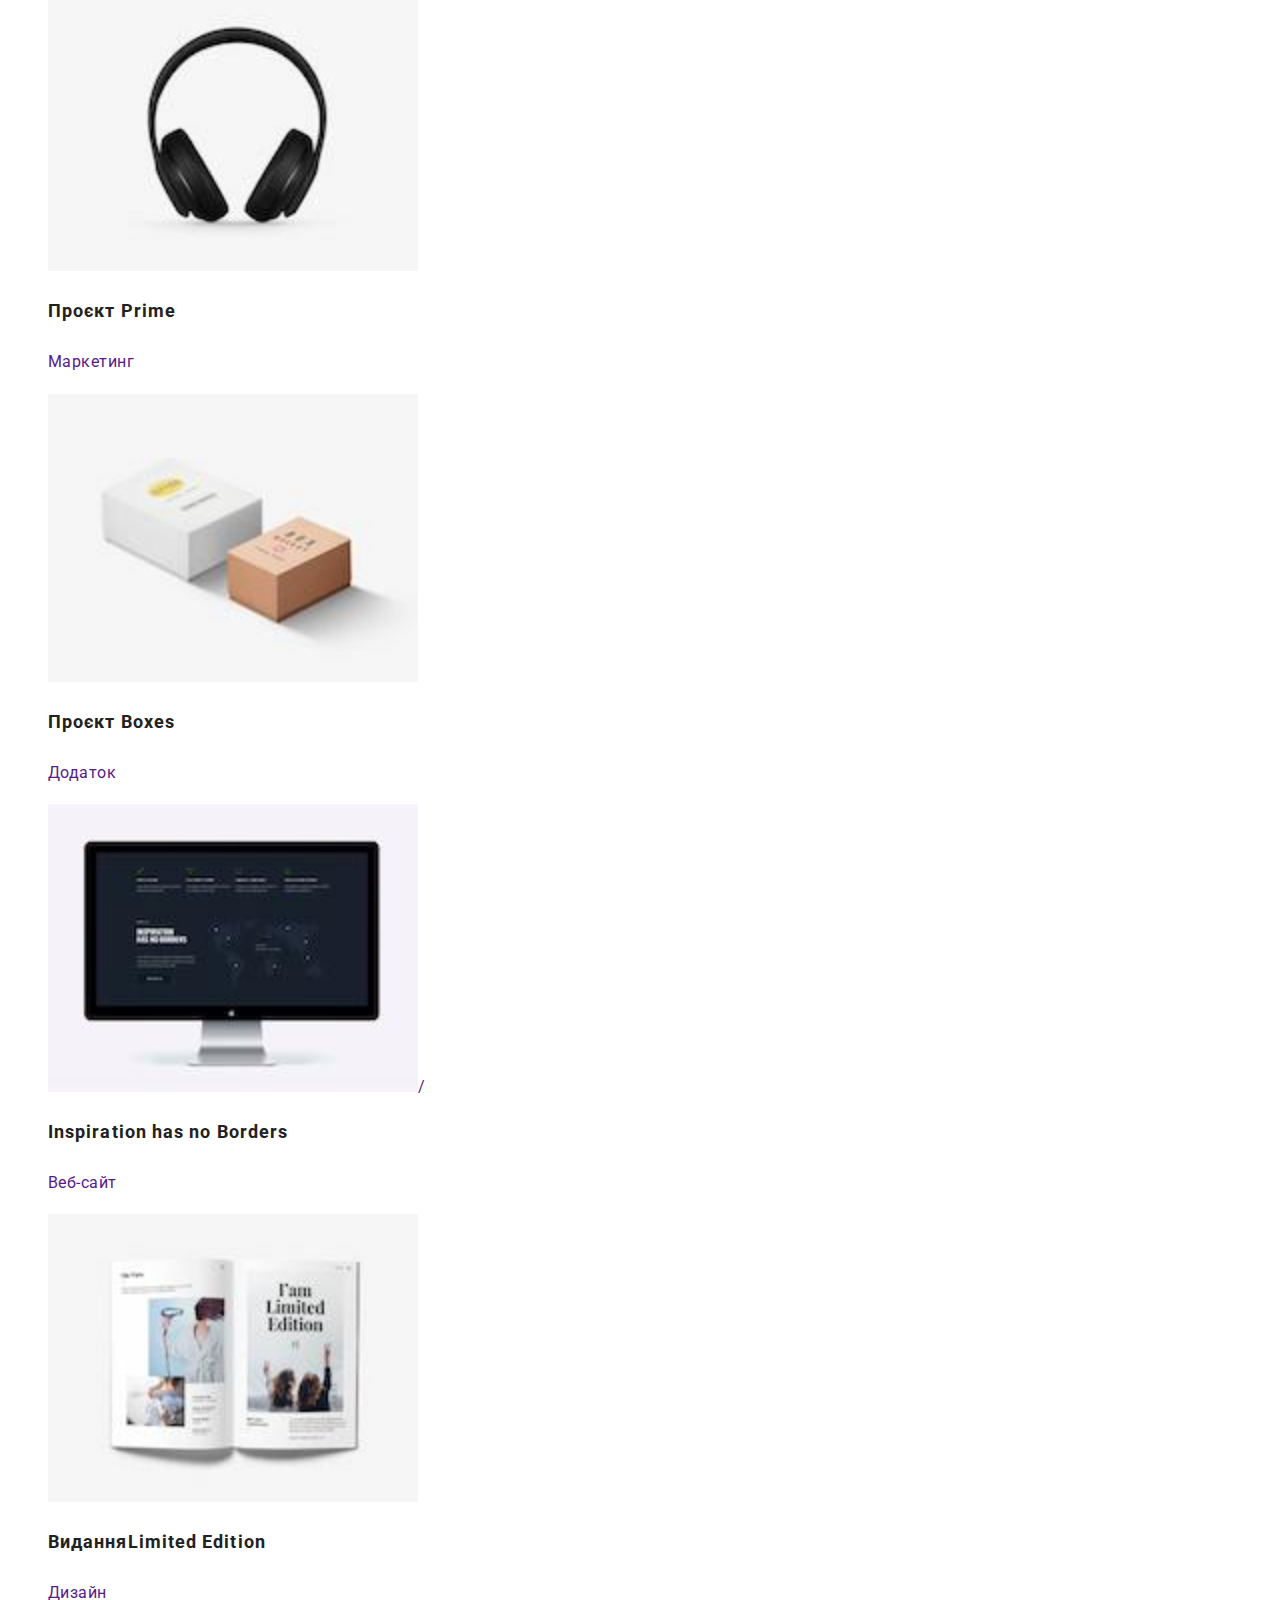
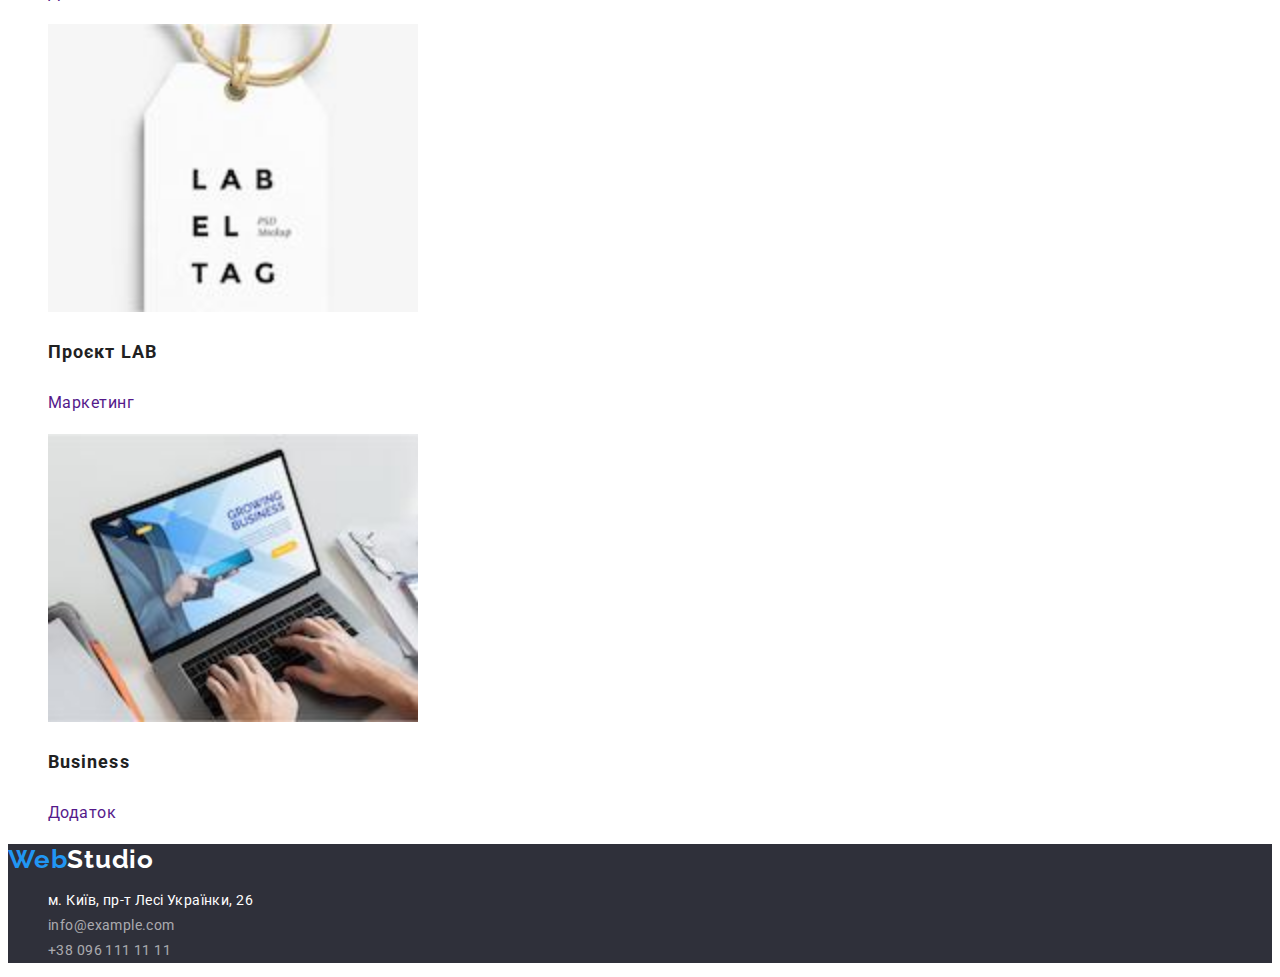
==== commit 906b6aa5: "fix mistakes" ====
--- a/portfolio.html
+++ b/portfolio.html
@@ -11,7 +11,7 @@
     href="https://fonts.googleapis.com/css2?family=Oleo+Script&family=Raleway:wght@700&family=Roboto:wght@400;500;700&display=swap"
     rel="stylesheet">
 
-   <link rel="stylesheet" href="./css/style.css">
+ <link rel="stylesheet" href="./css/style.css">
 </head>
 <body class="page">
     <header class="page-header">
@@ -75,7 +75,7 @@
                 
                 <li> <a href="" class="link">
                 <img src="./images/projectthree.jpg" width="370" alt="назва ресторану ">
-                <h3 class="project-title">Ресторан <span lang="en">Seafood></span>
+                <h3 class="project-title">Ресторан <span lang="en">Seafood</span>
                 </h3>
                 <p class="project-text">Додаток</p></a>
              </li>
@@ -84,7 +84,7 @@
 
                 <li> <a href="" class="link">
                 <img src="./images/projectfour.jpg" width="370" alt="навушники">
-                <h3 class="project-title">Проєкт <span lang="en">Prime></span>
+                <h3 class="project-title">Проєкт <span lang="en">Prime</span>
                 </h3>
                 <p class="project-text">Маркетинг</p></a>
              </li>
@@ -93,7 +93,7 @@
 
                 <li> <a href="" class="link">
                 <img src="./images/projectfive.jpg" width="370" alt="лежать дві коробки">
-             <h3 class="project-title">Проєкт <span lang="en">Boxes></span>
+             <h3 class="project-title">Проєкт <span lang="en">Boxes</span>
              </h3>
              <p class="project-text">Додаток</p></a>
              </li>
@@ -102,7 +102,7 @@
 
                 <li> <a href="" class="link">
                 <img src="./images/projectsix.jpg" width="370" alt="монитор стоїть на поверхнї">/
-                <h3 class="project-title"><span lang="en">Inspiration has no Borders></span>
+                <h3 class="project-title"><span lang="en">Inspiration has no Borders</span>
                 </h3>
              <p class="project-text">Веб-сайт</p></a>
              </li>
@@ -111,7 +111,7 @@
 
                 <li> <a href="" class="link">
                 <img src="./images/projectcseven.jpg" width="370" alt="відкритий журнал">
-             <h3 class="project-title">Видання<span lang="en">Limited Edition></span>
+             <h3 class="project-title">Видання<span lang="en">Limited Edition</span>
              </h3>
             <p class="project-text">Дизайн</p></a>
              </li>
@@ -120,7 +120,7 @@
 
                 <li> <a href="" class="link">
                 <img src="./images/projecteight.jpg"  width="370" alt="етикетка бренду">
-             <h3 class="project-title">Проєкт <span lang="en">LAB></span>
+             <h3 class="project-title">Проєкт <span lang="en">LAB</span>
             </h3>
              <p class="project-text">Маркетинг</p></a>
              </li>
@@ -129,7 +129,7 @@
 
                 <li> <a href="" class="link">
                 <img src="./images/projectnine.jpg" width="370" alt="руки на клавіатурі ноутбука">
-             <h3 class="project-title"><span lang="en">Business></span>
+             <h3 class="project-title"><span lang="en">Business</span>
             </h3>
              <p class="project-text">Додаток</p></a>
              </li>   
@@ -149,7 +149,7 @@
      <li>
           <a href="mailto:info@example.com" class="footer-info link">info@example.com</a>
      </li>
-        <li><a href="tel:+380961111111" class=" footer-tel link">+38 096 111 11 11</a></li>
+        <li><a href="tel:+380961111111" class=" footer-info link">+38 096 111 11 11</a></li>
      </ul>
      </address>
 </footer>
--- a/css/style.css
+++ b/css/style.css
@@ -10,9 +10,7 @@
 }
 
 body{
-    background:var(--primary-bg-color) ;
     color:var(--text-color);
-
     font-family: Roboto, sans-serif;
 }
 
@@ -97,19 +95,15 @@
         line-height: 1.14;
         letter-spacing: 0.02em;
         }
-     .footer-tel,
-     .footer-info
-     {
-        color: rgba(255, 255, 255, 0.6);
-            
-            font-style: normal;
-            font-weight: 400;
-            font-size: 14px;
-            line-height: 1.74;
-                   
-            letter-spacing: 0.03em;
-               
-     }   
+.footer-info{
+  color: rgba(255, 255, 255, 0.6);
+         
+   font-style: normal;
+   font-weight: 400;
+   font-size: 14px;
+   line-height: 1.74;
+   letter-spacing: 0.03em;
+       }   
 .auth-info{
     color:var(--text-color) ;
     font-weight: 500;
@@ -132,7 +126,10 @@
         letter-spacing: 0.03em;
           
 }
-
+.address:hover,
+.address:focus{
+    color:var(--accent-color) ;
+}
 /*--------------------Hero------------*/
 
 
@@ -215,10 +212,10 @@
 
 /* ---------------Portfolio-filters ---------------*/
 .portfolio-filter{
-    background-color:var(--bg-color) ;
+
     color:var(--title-color) ;
-
-}
+}
+
 .portfolio-filter:hover,
 .portfolio-filter:focus{
     color:var(--accent-color) ;
@@ -243,9 +240,10 @@
   }
 /* ---------------Button ---------------*/
 .button{
+    cursor: pointer;
     color:var(--title-color) ;
     background:var(--bg-color) ;
-    
+    font-family: inherit;
     font-weight: 500;
     font-size: 16px;
     line-height: 1.63;
@@ -261,7 +259,7 @@
  .primary-button{
     color: var(--title-hero-color);
     background:var(--accent-color);
-    
+  cursor: pointer;  
   font-weight: 700;
   font-size: 16px;
   line-height: 1.87;
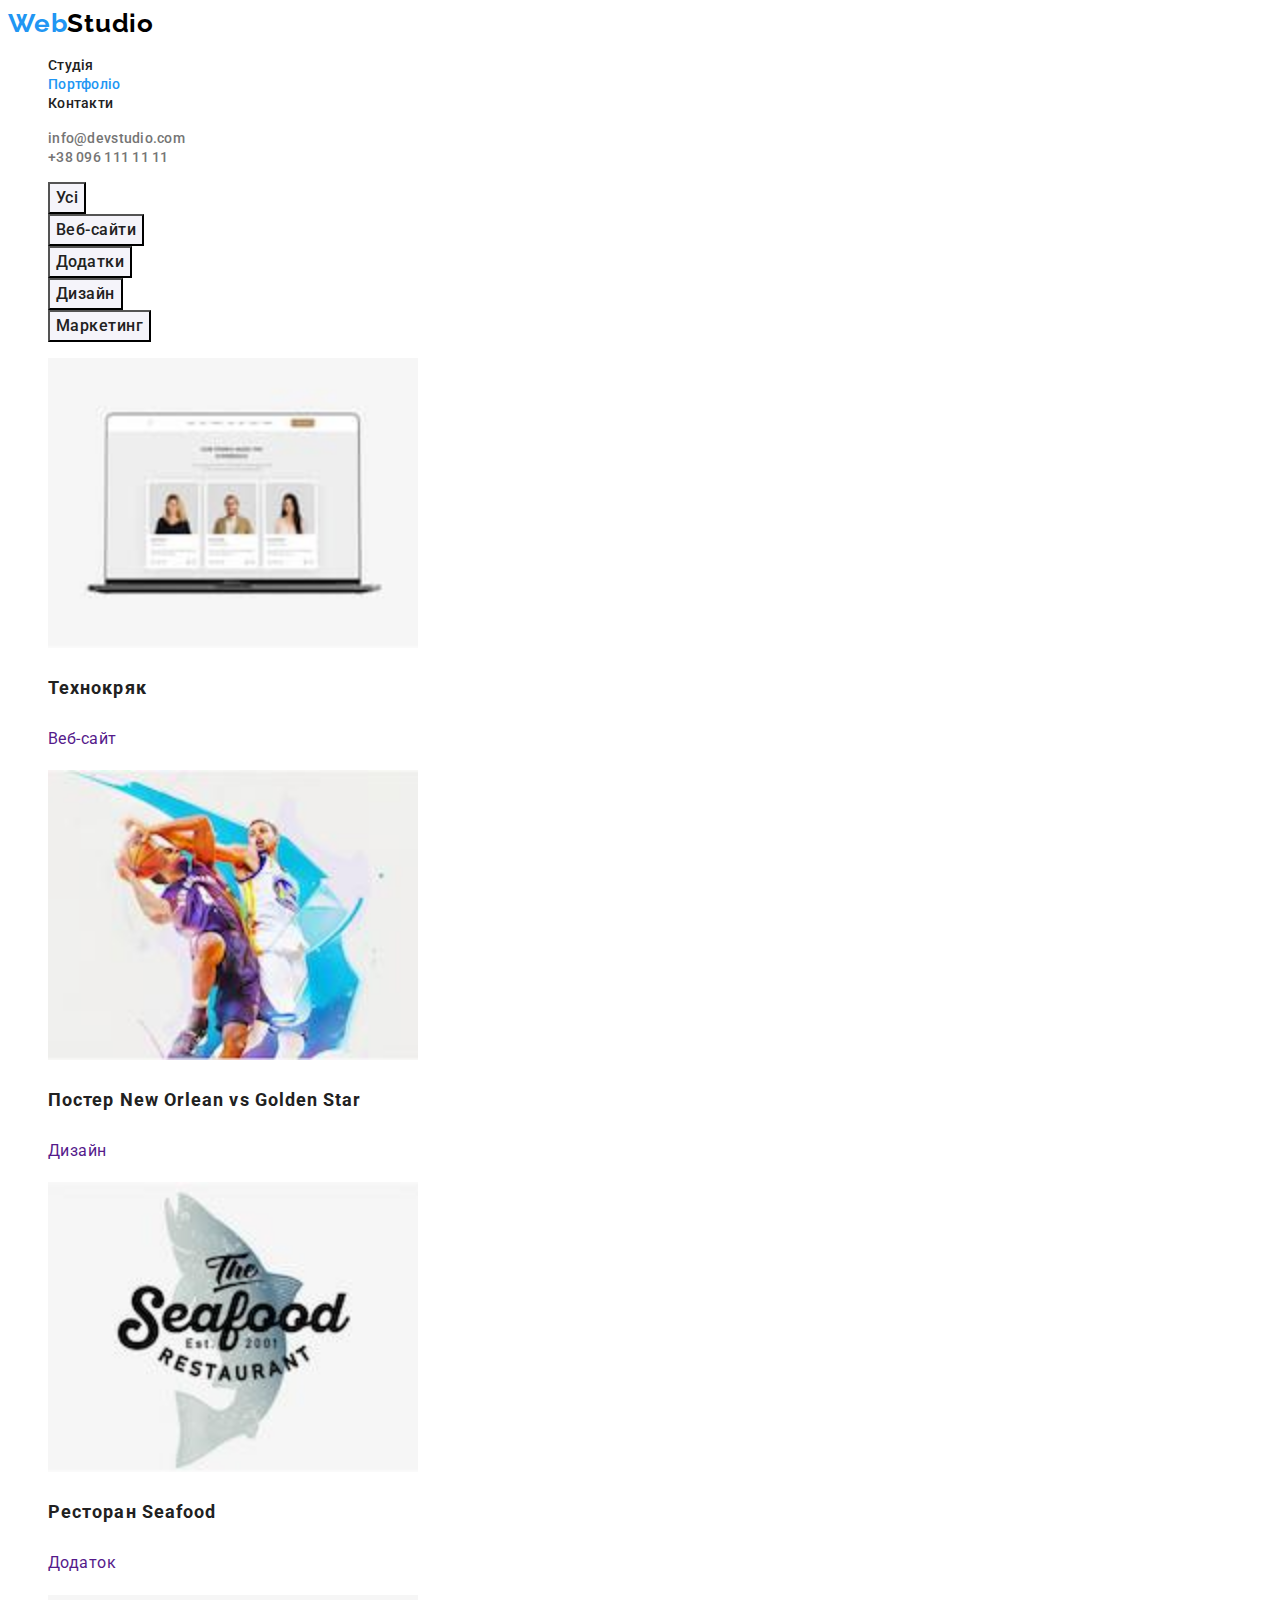
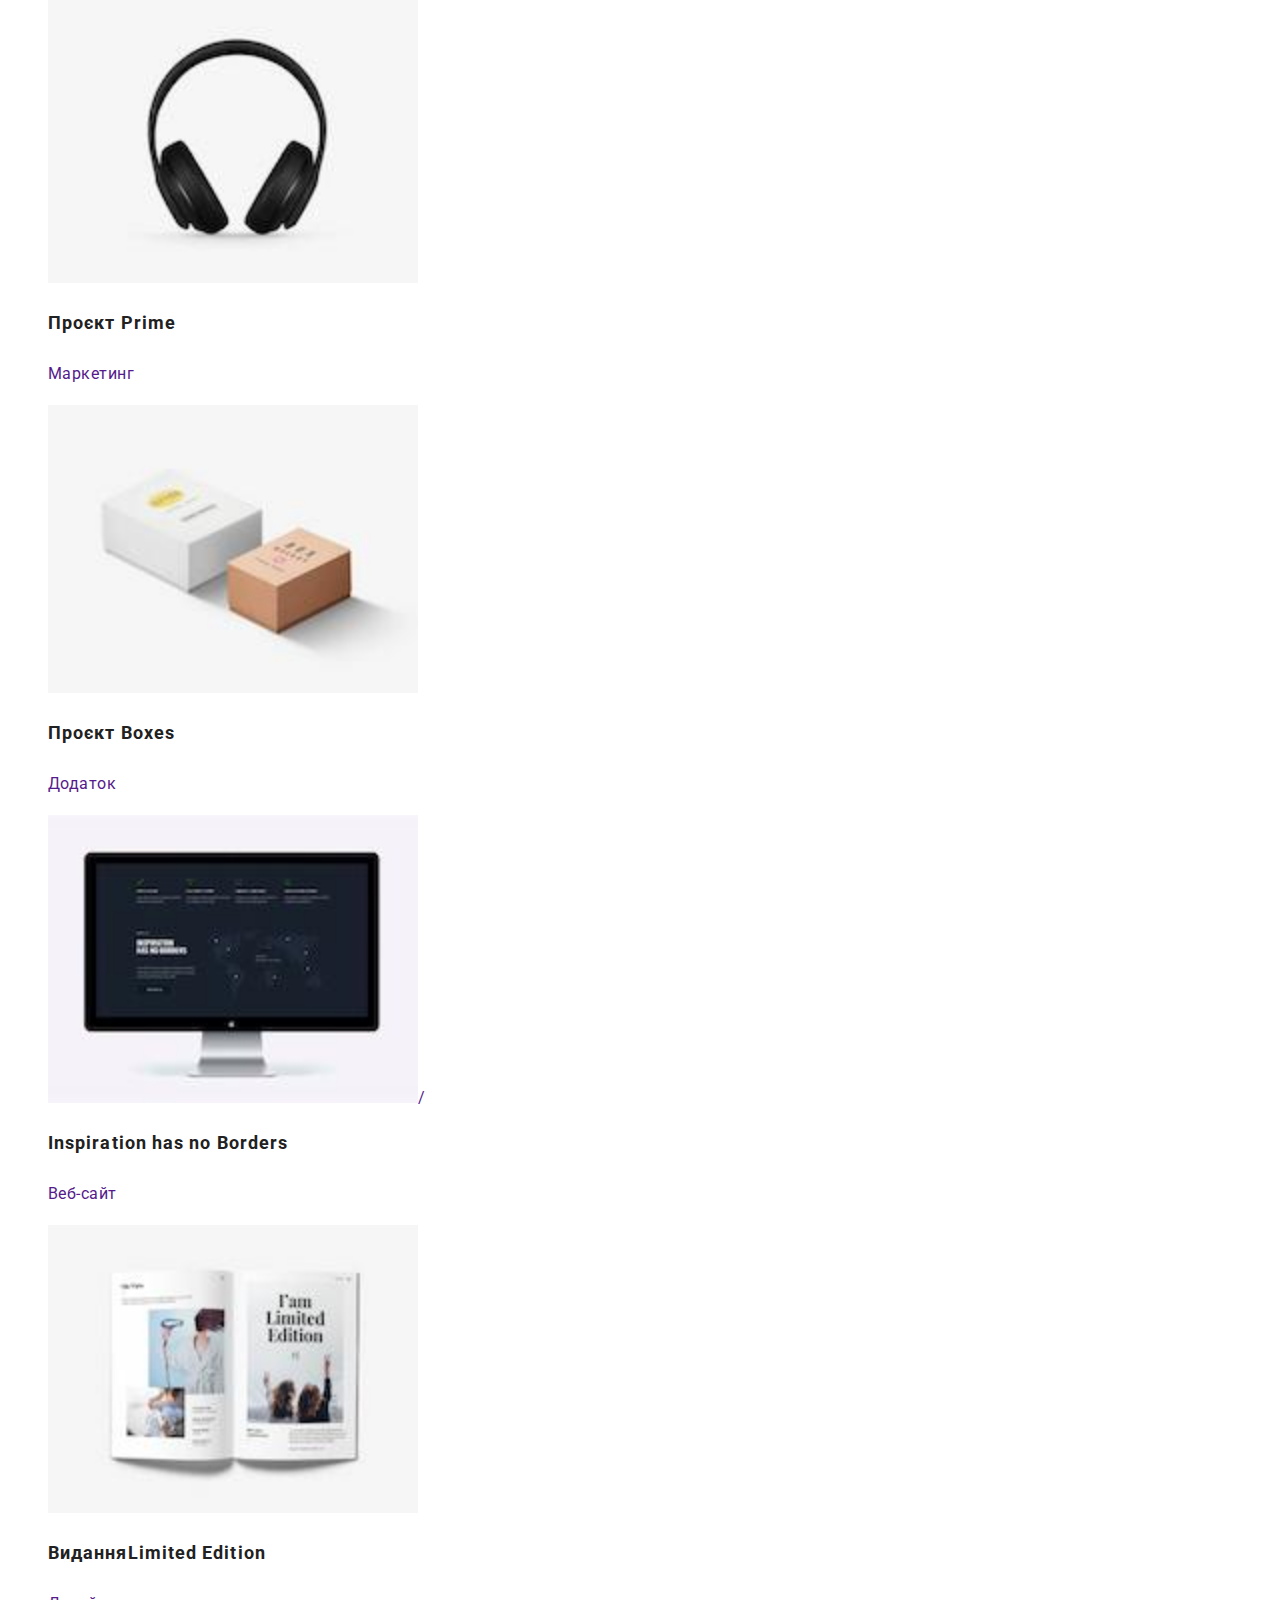
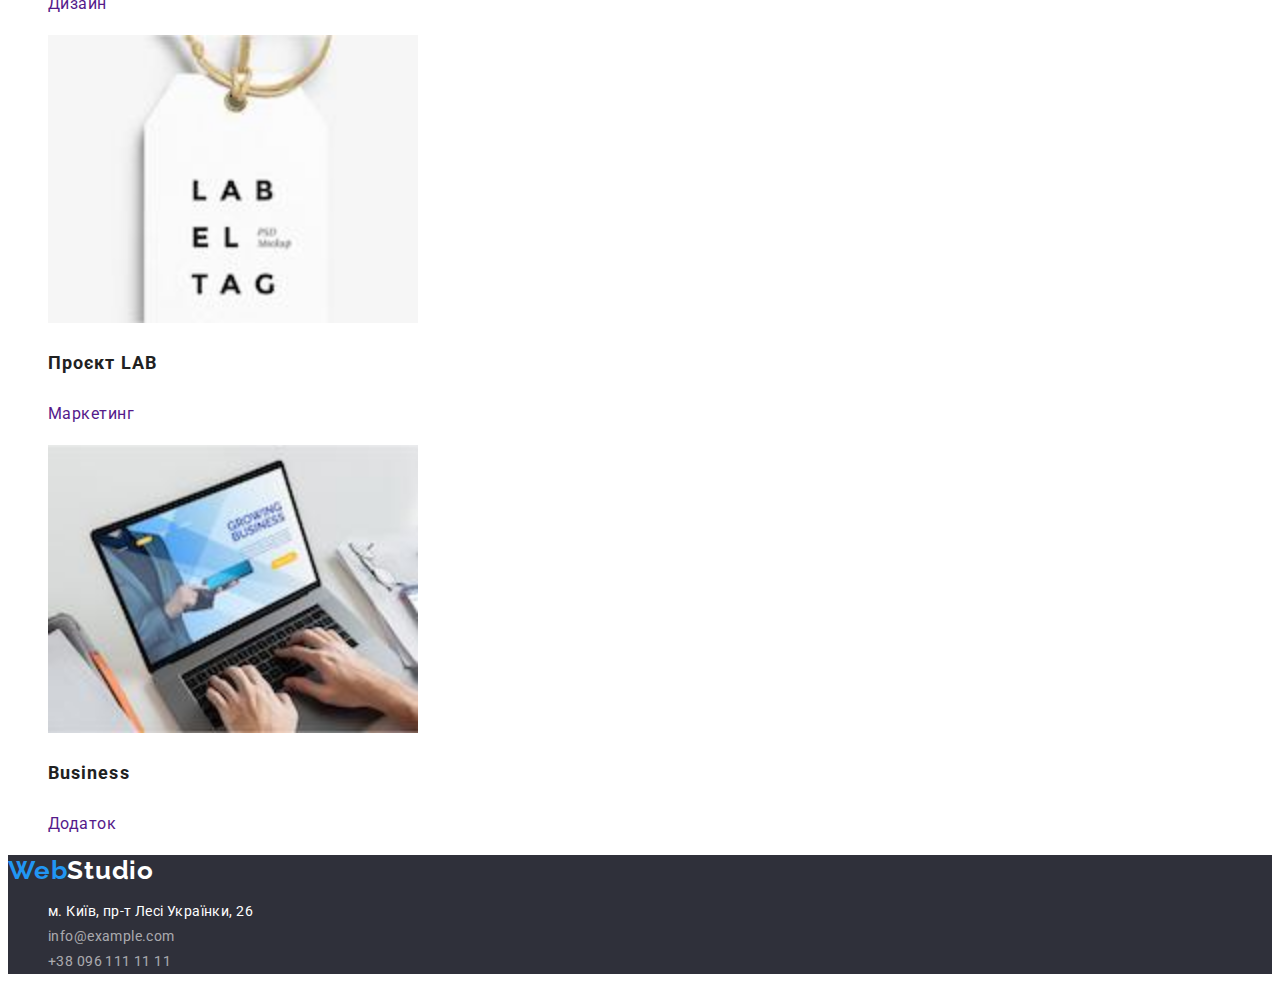
==== commit dc6e9b46: "fix web" ====
--- a/portfolio.html
+++ b/portfolio.html
@@ -22,7 +22,7 @@
        <a href="./index.html" class="logo">
          <span class="logo-web">Web</span><span class="logo-studio">Studio</span></a>
         <ul class="nav list">
-            <li><a href="./studio.html" class="nav-studia link">Студія</a></li>
+            <li><a href="./index.html" class="nav-studia link">Студія</a></li>
             <li><a href="./portfolio.html" class="nav-portfolio link current">Портфоліо</a></li>
             <li><a href="" class="nav-kontakt link">Контакти</a></li>
                 </ul>
@@ -59,7 +59,7 @@
              <li> <a href="" class="link">
                    <img src="./images/projectone.jpg" width="370" alt="два фото з жінками і одне фото з чоловіком">
              <h3 class="project-title">Технокряк</h3>
-             <p>Веб-сайт</p></a>
+             <p class="project-text">Веб-сайт</p></a>
              </li>
              
                          <!-- project2 -->
@@ -73,7 +73,7 @@
              
                           <!-- project3 -->
                 
-                <li> <a href="" class="link">
+                <li><a href="" class="link">
                 <img src="./images/projectthree.jpg" width="370" alt="назва ресторану ">
                 <h3 class="project-title">Ресторан <span lang="en">Seafood</span>
                 </h3>
--- a/css/style.css
+++ b/css/style.css
@@ -259,6 +259,7 @@
  .primary-button{
     color: var(--title-hero-color);
     background:var(--accent-color);
+  font-family: inherit;
   cursor: pointer;  
   font-weight: 700;
   font-size: 16px;
